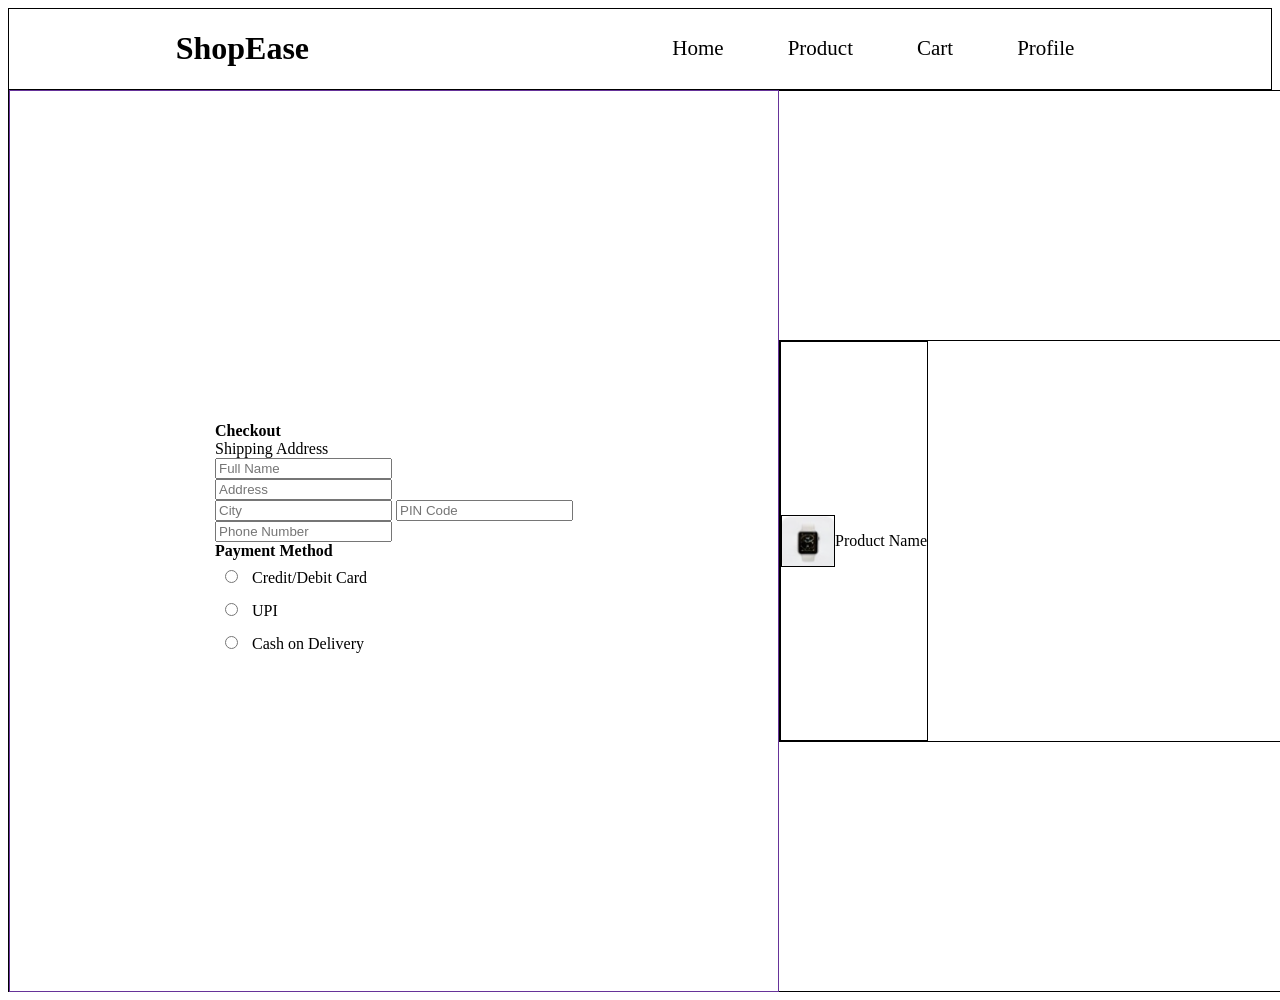
==== checkout.html @ b2b63346 "added checkout file" ====
<!DOCTYPE html>
<html lang="en">

<head>
    <meta charset="UTF-8">
    <meta name="viewport" content="width=device-width, initial-scale=1.0">
    <title>Document</title>
    <style>
        #header {
            border: 1px solid black;
            display: flex;
            justify-content: space-around;
            align-items: center;

        }

        .headertags {
            /* border: 1px solid black; */
            text-decoration: none;
            color: black;
            font-size: 21px;
            margin: 30px;


        }

        #bodd {
            border: 1px solid black;
            height: 100vh;
            width: 100vw;
            display: flex;

            align-items: center;
            justify-content: first baseline;
        }

        aside {
            border: 1px solid rebeccapurple;
            width: 60%;
            height: inherit;
            display: flex;
            align-items: center;
            justify-content: center;
            flex-direction: column;



        }
        .Checkout{
            border: 1px solid black;
            height: 111px;
            width: 222px;
        }

        .Checkout {
            border: 1px solid black;
            text-decoration: none;


        }

        .order_Summary {
            border: 1px solid black;
            height: 400px;
            width: 500px;
            display: flex;
            /* align-items: first baseline; */
            /* justify-content: first baseline; */
            /* flex-direction: row; */
        }
        .order_Summary div{
            border: 1px solid black;
            display: flex;
            align-items: center;
            justify-content: center;
        }


        .inpr {
            border: 1px solid black;
            margin: 10px;
        }

        #payment {
            border: 1px solid black;
        }

        .inpr {
            border: 1px solid black;
        }
        .ProductName{
            border: 1px solid black;
        }
    </style>
</head>

<body>
    <div id="header">
        <h1>ShopEase</h1>
        <span>
            <a href="" class="headertags">Home</a>
            <a href="" class="headertags">Product</a>
            <a href="" class="headertags">Cart</a>
            <a href="" class="headertags">Profile</a>
        </span>
    </div>
    <div id="bodd">
        <aside>
            <div class="checkout123">
            <b>Checkout</b>
            <form action="">Shipping Address
                <br>
                <div id="typeinput">
                    <input type="text" placeholder="Full Name">
                    <br>
                    <input type="text" placeholder="Address">
                    <br>
                    <input type="text" name="" id="" placeholder="City">
                    <input type="text" placeholder="PIN Code" name="" id="">
                    <br>
                    <input type="text" placeholder="Phone Number" name="" id="">
                </div>
            </form>
            <form action="" id="" type="">
                <b>Payment Method</b>
                <br>
                <input type="radio" name="UPI" id="" class="inpr">
                <label for="">Credit/Debit Card</label>
                <br>
                <input type="radio" name="UPI" id="" class="inpr">
                <label for="">UPI</label>
                <br>
                <input type="radio" name="" id="" class="inpr">
                <label for="">Cash on Delivery</label>
            </form>
            </div>
        </aside>
        <div class="order_Summary">

            <div><img src="photos/image.png" alt="" class="ProductName"> Product Name</div>
            
        </div>
    </div>
</body>

</html>
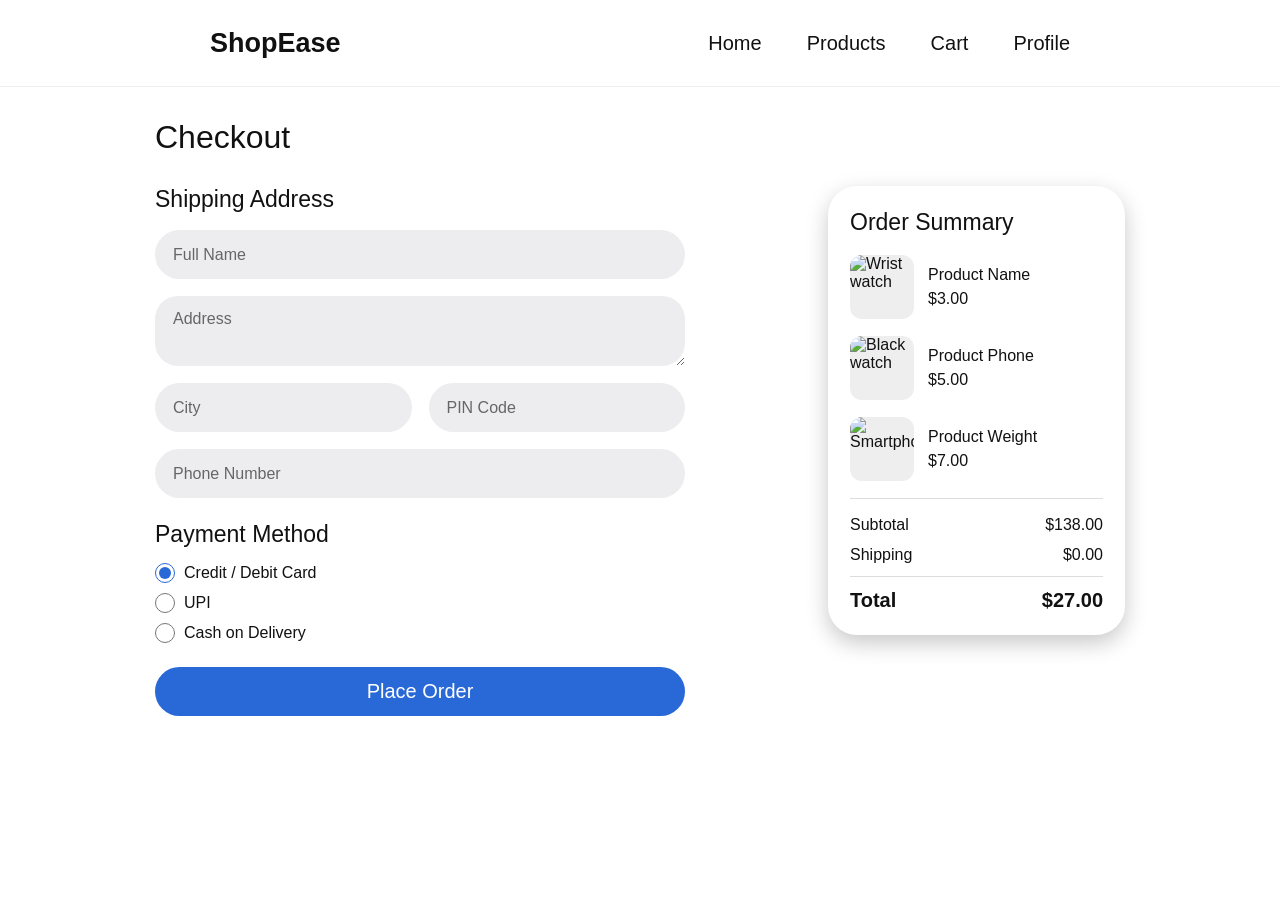
==== commit 05413397: "added checkout complete file work" ====
--- a/checkout.html
+++ b/checkout.html
@@ -1,146 +1,178 @@
 <!DOCTYPE html>
 <html lang="en">
-
 <head>
     <meta charset="UTF-8">
     <meta name="viewport" content="width=device-width, initial-scale=1.0">
-    <title>Document</title>
-    <style>
-        #header {
-            border: 1px solid black;
-            display: flex;
-            justify-content: space-around;
-            align-items: center;
+    <title>ShopEase - Checkout</title>
+    <link rel="stylesheet" href="checkout.css">
+</head>
+<body>
 
-        }
+    <!-- Navigation Bar -->
+    <header class="navbar">
+        <div class="logo">ShopEase</div>
 
-        .headertags {
-            /* border: 1px solid black; */
-            text-decoration: none;
-            color: black;
-            font-size: 21px;
-            margin: 30px;
+        <nav>
+            <a href="#">Home</a>
+            <a href="#">Products</a>
+            <a href="#">Cart</a>
+            <a href="#">Profile</a>
+        </nav>
+    </header>
 
+    <!-- Checkout Section -->
+    <main class="checkout-container">
 
-        }
+        <h1>Checkout</h1>
 
-        #bodd {
-            border: 1px solid black;
-            height: 100vh;
-            width: 100vw;
-            display: flex;
+        <div class="checkout-layout">
 
-            align-items: center;
-            justify-content: first baseline;
-        }
+            <!-- Left Side: Checkout Form -->
+            <section class="checkout-form">
 
-        aside {
-            border: 1px solid rebeccapurple;
-            width: 60%;
-            height: inherit;
-            display: flex;
-            align-items: center;
-            justify-content: center;
-            flex-direction: column;
+                <form action="#" method="post">
 
+                    <h2>Shipping Address</h2>
 
+                    <input
+                        type="text"
+                        placeholder="Full Name"
+                        aria-label="Full Name"
+                        required
+                    >
 
-        }
-        .Checkout{
-            border: 1px solid black;
-            height: 111px;
-            width: 222px;
-        }
+                    <textarea
+                        placeholder="Address"
+                        aria-label="Address"
+                        rows="2"
+                        required
+                    ></textarea>
 
-        .Checkout {
-            border: 1px solid black;
-            text-decoration: none;
+                    <div class="input-row">
+                        <input
+                            type="text"
+                            placeholder="City"
+                            aria-label="City"
+                            required
+                        >
 
+                        <input
+                            type="text"
+                            placeholder="PIN Code"
+                            aria-label="PIN Code"
+                            inputmode="numeric"
+                            required
+                        >
+                    </div>
 
-        }
+                    <input
+                        type="tel"
+                        placeholder="Phone Number"
+                        aria-label="Phone Number"
+                        required
+                    >
 
-        .order_Summary {
-            border: 1px solid black;
-            height: 400px;
-            width: 500px;
-            display: flex;
-            /* align-items: first baseline; */
-            /* justify-content: first baseline; */
-            /* flex-direction: row; */
-        }
-        .order_Summary div{
-            border: 1px solid black;
-            display: flex;
-            align-items: center;
-            justify-content: center;
-        }
+                    <h2 class="payment-heading">Payment Method</h2>
 
+                    <div class="payment-options">
+                        <label>
+                            <input
+                                type="radio"
+                                name="payment"
+                                value="card"
+                                checked
+                            >
+                            Credit / Debit Card
+                        </label>
 
-        .inpr {
-            border: 1px solid black;
-            margin: 10px;
-        }
+                        <label>
+                            <input
+                                type="radio"
+                                name="payment"
+                                value="upi"
+                            >
+                            UPI
+                        </label>
 
-        #payment {
-            border: 1px solid black;
-        }
+                        <label>
+                            <input
+                                type="radio"
+                                name="payment"
+                                value="cod"
+                            >
+                            Cash on Delivery
+                        </label>
+                    </div>
 
-        .inpr {
-            border: 1px solid black;
-        }
-        .ProductName{
-            border: 1px solid black;
-        }
-    </style>
-</head>
+                    <button type="submit" class="place-order">
+                        Place Order
+                    </button>
 
-<body>
-    <div id="header">
-        <h1>ShopEase</h1>
-        <span>
-            <a href="" class="headertags">Home</a>
-            <a href="" class="headertags">Product</a>
-            <a href="" class="headertags">Cart</a>
-            <a href="" class="headertags">Profile</a>
-        </span>
-    </div>
-    <div id="bodd">
-        <aside>
-            <div class="checkout123">
-            <b>Checkout</b>
-            <form action="">Shipping Address
-                <br>
-                <div id="typeinput">
-                    <input type="text" placeholder="Full Name">
-                    <br>
-                    <input type="text" placeholder="Address">
-                    <br>
-                    <input type="text" name="" id="" placeholder="City">
-                    <input type="text" placeholder="PIN Code" name="" id="">
-                    <br>
-                    <input type="text" placeholder="Phone Number" name="" id="">
+                </form>
+            </section>
+
+            <!-- Right Side: Order Summary -->
+            <aside class="order-summary">
+
+                <h2>Order Summary</h2>
+
+                <div class="product">
+                    <img
+                        src="https://images.unsplash.com/photo-1523275335684-37898b6baf30?w=120&h=120&fit=crop"
+                        alt="Wrist watch"
+                    >
+
+                    <div class="product-info">
+                        <p>Product Name</p>
+                        <span>$3.00</span>
+                    </div>
                 </div>
-            </form>
-            <form action="" id="" type="">
-                <b>Payment Method</b>
-                <br>
-                <input type="radio" name="UPI" id="" class="inpr">
-                <label for="">Credit/Debit Card</label>
-                <br>
-                <input type="radio" name="UPI" id="" class="inpr">
-                <label for="">UPI</label>
-                <br>
-                <input type="radio" name="" id="" class="inpr">
-                <label for="">Cash on Delivery</label>
-            </form>
-            </div>
-        </aside>
-        <div class="order_Summary">
 
-            <div><img src="photos/image.png" alt="" class="ProductName"> Product Name</div>
-            
+                <div class="product">
+                    <img
+                        src="https://images.unsplash.com/photo-1542496658-e33a6d0d50f6?w=120&h=120&fit=crop"
+                        alt="Black watch"
+                    >
+
+                    <div class="product-info">
+                        <p>Product Phone</p>
+                        <span>$5.00</span>
+                    </div>
+                </div>
+
+                <div class="product">
+                    <img
+                        src="https://images.unsplash.com/photo-1511707171634-5f897ff02aa9?w=120&h=120&fit=crop"
+                        alt="Smartphone"
+                    >
+
+                    <div class="product-info">
+                        <p>Product Weight</p>
+                        <span>$7.00</span>
+                    </div>
+                </div>
+
+                <div class="summary-details">
+                    <div class="summary-row">
+                        <span>Subtotal</span>
+                        <span>$138.00</span>
+                    </div>
+
+                    <div class="summary-row">
+                        <span>Shipping</span>
+                        <span>$0.00</span>
+                    </div>
+
+                    <div class="summary-row total">
+                        <strong>Total</strong>
+                        <strong>$27.00</strong>
+                    </div>
+                </div>
+
+            </aside>
+
         </div>
-    </div>
+    </main>
+
 </body>
-
-</html>+</html>
--- a/checkout.css
+++ b/checkout.css
@@ -0,0 +1,276 @@
+
+/* Reset */
+* {
+    margin: 0;
+    padding: 0;
+    box-sizing: border-box;
+}
+
+body {
+    font-family: Arial, Helvetica, sans-serif;
+    background-color: #ffffff;
+    color: #111111;
+}
+
+/* Navigation Bar */
+.navbar {
+    width: 100%;
+    min-height: 87px;
+    padding: 25px 16.4%;
+    display: flex;
+    justify-content: space-between;
+    align-items: center;
+    border-bottom: 1px solid #eeeeee;
+}
+
+.logo {
+    font-size: 27px;
+    font-weight: 600;
+}
+
+.navbar nav {
+    display: flex;
+    gap: 45px;
+}
+
+.navbar a {
+    color: #111111;
+    text-decoration: none;
+    font-size: 20px;
+}
+
+.navbar a:hover {
+    color: #2868d7;
+}
+
+/* Main Checkout Container */
+.checkout-container {
+    max-width: 1000px;
+    margin: 32px auto;
+    padding: 0 15px;
+}
+
+h1 {
+    font-size: 32px;
+    font-weight: 500;
+    margin-bottom: 30px;
+}
+
+.checkout-layout {
+    display: grid;
+    grid-template-columns: 530px 297px;
+    justify-content: space-between;
+    align-items: start;
+    gap: 35px;
+}
+
+/* Form Section */
+.checkout-form h2,
+.order-summary h2 {
+    font-size: 23px;
+    font-weight: 500;
+    margin-bottom: 17px;
+}
+
+.checkout-form input:not([type="radio"]),
+.checkout-form textarea {
+    display: block;
+    width: 100%;
+    border: none;
+    outline: none;
+    border-radius: 30px;
+    background: #ededf0;
+    padding: 14px 18px;
+    font-family: inherit;
+    font-size: 16px;
+    margin-bottom: 17px;
+}
+
+.checkout-form input:not([type="radio"]) {
+    height: 49px;
+}
+
+.checkout-form textarea {
+    height: 70px;
+    resize: vertical;
+    border-radius: 23px;
+}
+
+.checkout-form input:focus,
+.checkout-form textarea:focus {
+    box-shadow: 0 0 0 2px #2c6bd5;
+}
+
+.checkout-form input::placeholder,
+.checkout-form textarea::placeholder {
+    color: #666666;
+}
+
+/* City and PIN Code */
+.input-row {
+    display: flex;
+    gap: 17px;
+}
+
+.input-row input {
+    min-width: 0;
+}
+
+/* Payment Method */
+.checkout-form .payment-heading {
+    margin-top: 23px;
+    margin-bottom: 15px;
+}
+
+.payment-options {
+    display: flex;
+    flex-direction: column;
+    gap: 10px;
+    margin-bottom: 24px;
+}
+
+.payment-options label {
+    display: flex;
+    align-items: center;
+    gap: 9px;
+    font-size: 16px;
+    cursor: pointer;
+}
+
+.payment-options input[type="radio"] {
+    width: 20px;
+    height: 20px;
+    accent-color: #2868d7;
+    cursor: pointer;
+}
+
+/* Place Order Button */
+.place-order {
+    width: 100%;
+    height: 49px;
+    border: none;
+    border-radius: 30px;
+    background: #2868d7;
+    color: white;
+    font-size: 20px;
+    cursor: pointer;
+    transition: background 0.2s ease;
+}
+
+.place-order:hover {
+    background: #1753b8;
+}
+
+/* Order Summary Card */
+.order-summary {
+    padding: 23px 22px;
+    border-radius: 29px;
+    background: #ffffff;
+    box-shadow: 0 8px 22px rgba(0, 0, 0, 0.22);
+}
+
+.order-summary h2 {
+    margin-bottom: 19px;
+    white-space: nowrap;
+}
+
+/* Product Items */
+.product {
+    display: flex;
+    align-items: center;
+    gap: 14px;
+    margin-bottom: 17px;
+}
+
+.product img {
+    width: 64px;
+    height: 64px;
+    object-fit: cover;
+    border-radius: 12px;
+    background: #eeeeef;
+}
+
+.product-info p {
+    font-size: 16px;
+    margin-bottom: 6px;
+}
+
+.product-info span {
+    font-size: 16px;
+}
+
+/* Subtotal, Shipping and Total */
+.summary-details {
+    border-top: 1px solid #dddddd;
+    margin-top: 5px;
+    padding-top: 17px;
+}
+
+.summary-row {
+    display: flex;
+    justify-content: space-between;
+    align-items: center;
+    font-size: 16px;
+    margin-bottom: 12px;
+}
+
+.summary-row.total {
+    border-top: 1px solid #dddddd;
+    padding-top: 12px;
+    margin-bottom: 0;
+    font-size: 20px;
+}
+
+/* Responsive Design */
+@media (max-width: 900px) {
+    .navbar {
+        padding: 22px 5%;
+    }
+
+    .checkout-layout {
+        grid-template-columns: minmax(0, 1fr) 280px;
+        gap: 25px;
+    }
+}
+
+@media (max-width: 650px) {
+    .navbar {
+        padding: 20px;
+        flex-wrap: wrap;
+        gap: 18px;
+    }
+
+    .navbar nav {
+        width: 100%;
+        justify-content: space-between;
+        gap: 12px;
+    }
+
+    .navbar a {
+        font-size: 15px;
+    }
+
+    .checkout-container {
+        margin-top: 25px;
+    }
+
+    h1 {
+        font-size: 29px;
+    }
+
+    .checkout-layout {
+        grid-template-columns: 1fr;
+        gap: 30px;
+    }
+
+    .order-summary {
+        width: 100%;
+    }
+}
+
+@media (max-width: 380px) {
+    .input-row {
+        flex-direction: column;
+        gap: 0;
+    }
+}
